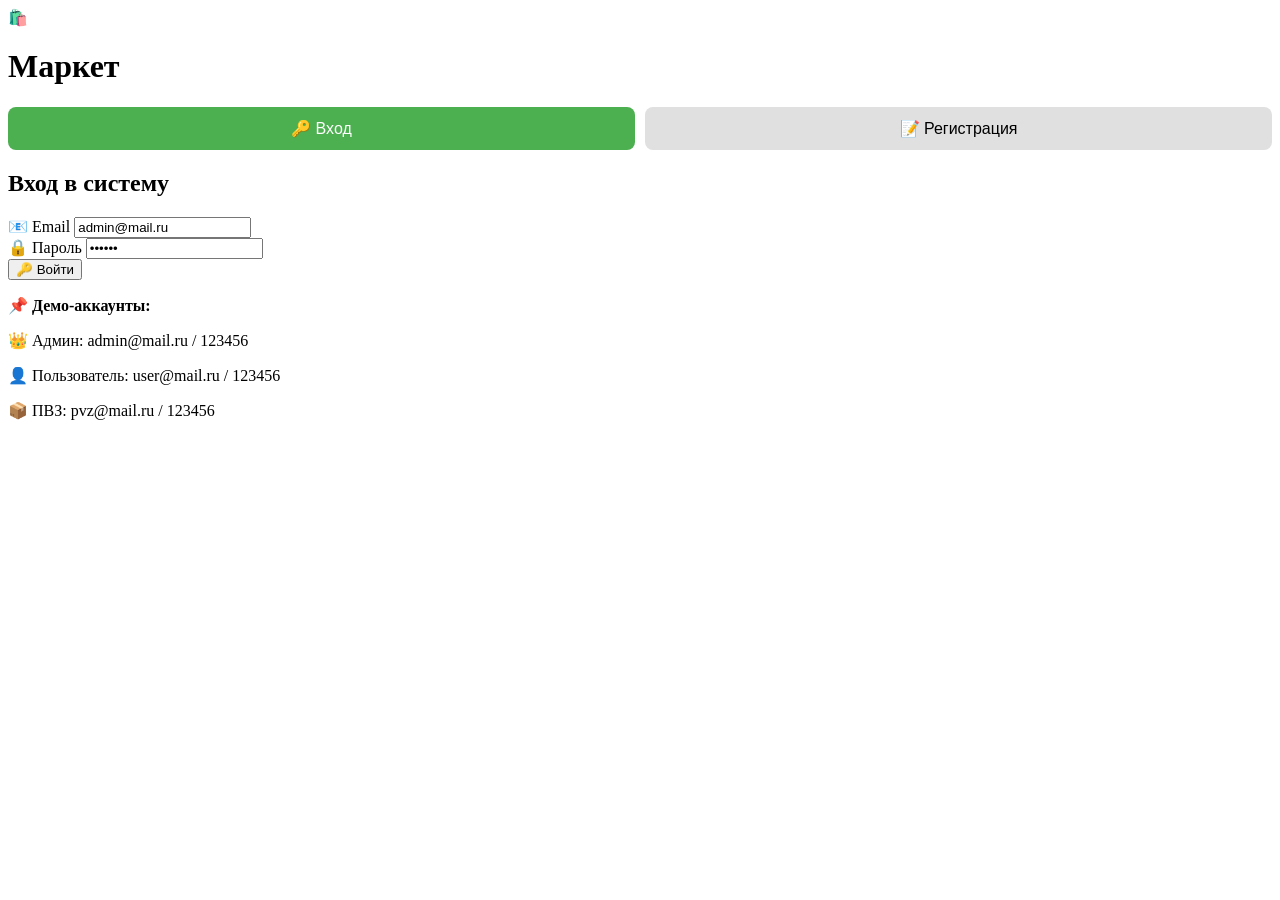
==== index.html @ 94daa826 "Create index.html" ====
<!DOCTYPE html>
<html lang="ru">
<head>
    <meta charset="UTF-8">
    <meta name="viewport" content="width=device-width, initial-scale=1.0">
    <title>Маркет - Вход</title>
    <link rel="stylesheet" href="css/style.css">
    <style>
        .tabs {
            display: flex;
            gap: 10px;
            margin-bottom: 20px;
        }
        .tab {
            flex: 1;
            padding: 12px;
            border: none;
            border-radius: 8px;
            font-size: 16px;
            cursor: pointer;
            background: #e0e0e0;
            transition: 0.3s;
            font-weight: 500;
        }
        .tab.active {
            background: #4CAF50;
            color: white;
        }
        .tab:hover:not(.active) {
            background: #d0d0d0;
        }
        .form {
            display: none;
        }
        .form.active {
            display: block;
        }
        .quick-login {
            margin-top: 15px;
            padding: 15px;
            background: #e8f5e9;
            border-radius: 8px;
            text-align: center;
        }
        .quick-login .btn {
            margin-top: 8px;
            width: 100%;
        }
    </style>
</head>
<body>
    <div class="container">
        <div class="logo">🛍️</div>
        <h1>Маркет</h1>

        <div class="tabs">
            <button class="tab active" onclick="switchTab('login')">🔑 Вход</button>
            <button class="tab" onclick="switchTab('register')">📝 Регистрация</button>
        </div>

        <!-- ВХОД -->
        <div class="form active" id="loginForm">
            <h2>Вход в систему</h2>
            <form onsubmit="handleLogin(event)">
                <div class="form-group">
                    <label>📧 Email</label>
                    <input type="email" id="loginEmail" value="admin@mail.ru" required>
                </div>
                <div class="form-group">
                    <label>🔒 Пароль</label>
                    <input type="password" id="loginPassword" value="123456" required>
                </div>
                <button type="submit" class="btn btn-green">🔑 Войти</button>
            </form>
            <div class="demo">
                <p><strong>📌 Демо-аккаунты:</strong></p>
                <p>👑 Админ: admin@mail.ru / 123456</p>
                <p>👤 Пользователь: user@mail.ru / 123456</p>
                <p>📦 ПВЗ: pvz@mail.ru / 123456</p>
            </div>
        </div>

        <!-- РЕГИСТРАЦИЯ -->
        <div class="form" id="registerForm">
            <h2>📝 Создать аккаунт</h2>
            <form onsubmit="handleRegister(event)">
                <div class="form-group">
                    <label>👤 Имя</label>
                    <input type="text" id="registerName" placeholder="Иван Петров" required>
                </div>
                <div class="form-group">
                    <label>📧 Email</label>
                    <input type="email" id="registerEmail" placeholder="example@mail.ru" required>
                </div>
                <div class="form-group">
                    <label>🔒 Пароль</label>
                    <input type="password" id="registerPassword" placeholder="Минимум 6 символов" minlength="6" required>
                </div>
                <div class="form-group">
                    <label>🎭 Роль</label>
                    <select id="registerRole">
                        <option value="user">👤 Пользователь</option>
                        <option value="pvz">📦 Сотрудник ПВЗ</option>
                    </select>
                </div>
                <button type="submit" class="btn btn-green">✅ Создать аккаунт</button>
            </form>
            <div style="margin-top:15px;text-align:center;font-size:13px;color:#666;">
                Уже есть аккаунт? <a href="#" onclick="switchTab('login')" style="color:#4CAF50;">Войти</a>
            </div>
        </div>
    </div>

    <script src="js/app.js"></script>
    <script>
        function switchTab(tab) {
            document.querySelectorAll('.tab').forEach(b => b.classList.remove('active'));
            document.querySelectorAll('.form').forEach(f => f.classList.remove('active'));
            document.querySelector(`[onclick="switchTab('${tab}')"]`).classList.add('active');
            document.getElementById(tab === 'login' ? 'loginForm' : 'registerForm').classList.add('active');
        }

        function handleLogin(e) {
            e.preventDefault();
            const email = document.getElementById('loginEmail').value.trim();
            const password = document.getElementById('loginPassword').value;
            const user = users.find(u => u.email === email && u.password === password);
            if (user) {
                localStorage.setItem('currentUser', JSON.stringify(user));
                localStorage.setItem('products', JSON.stringify(products));
                showNotification('✅ Добро пожаловать, ' + user.name + '!', 'success');
                setTimeout(() => {
                    window.location.href = user.role === 'admin' ? '/market/admin/dashboard.html' :
                                          user.role === 'pvz' ? '/market/pvz/dashboard.html' :
                                          '/market/user/profile.html';
                }, 500);
            } else {
                showNotification('❌ Неверный email или пароль!', 'error');
            }
        }

        function handleRegister(e) {
            e.preventDefault();
            const name = document.getElementById('registerName').value.trim();
            const email = document.getElementById('registerEmail').value.trim();
            const password = document.getElementById('registerPassword').value;
            const role = document.getElementById('registerRole').value;

            if (!name || !email || !password) {
                showNotification('Заполните все поля!', 'error');
                return;
            }
            if (password.length < 6) {
                showNotification('Пароль должен быть минимум 6 символов!', 'error');
                return;
            }
            if (users.find(u => u.email === email)) {
                showNotification('❌ Пользователь уже существует!', 'error');
                return;
            }

            const newUser = { id: nextUserId++, name, email, password, role };
            users.push(newUser);
            saveUsers();
            showNotification('✅ Аккаунт создан! Войдите.', 'success');
            switchTab('login');
            document.getElementById('loginEmail').value = email;
            document.getElementById('loginPassword').value = '';
        }

        document.addEventListener('DOMContentLoaded', function() {
            loadData();
            const saved = localStorage.getItem('currentUser');
            if (saved) {
                try {
                    const user = JSON.parse(saved);
                    const exists = users.find(u => u.email === user.email);
                    if (exists) {
                        const panel = document.createElement('div');
                        panel.className = 'quick-login';
                        panel.innerHTML = `
                            <p>👋 Вы уже авторизованы как <strong>${exists.name}</strong></p>
                            <button onclick="window.location.href='/market/${exists.role}/dashboard.html'" class="btn btn-blue">Продолжить</button>
                            <button onclick="localStorage.removeItem('currentUser');location.reload();" class="btn btn-red">Выйти</button>
                        `;
                        document.querySelector('.form').after(panel);
                    }
                } catch (e) {}
            }
            console.log('🛍️ Маркет загружен!');
            console.log('👥 Пользователей:', users.length);
            console.log('📦 Товаров:', products.length);
        });
    </script>
</body>
</html>
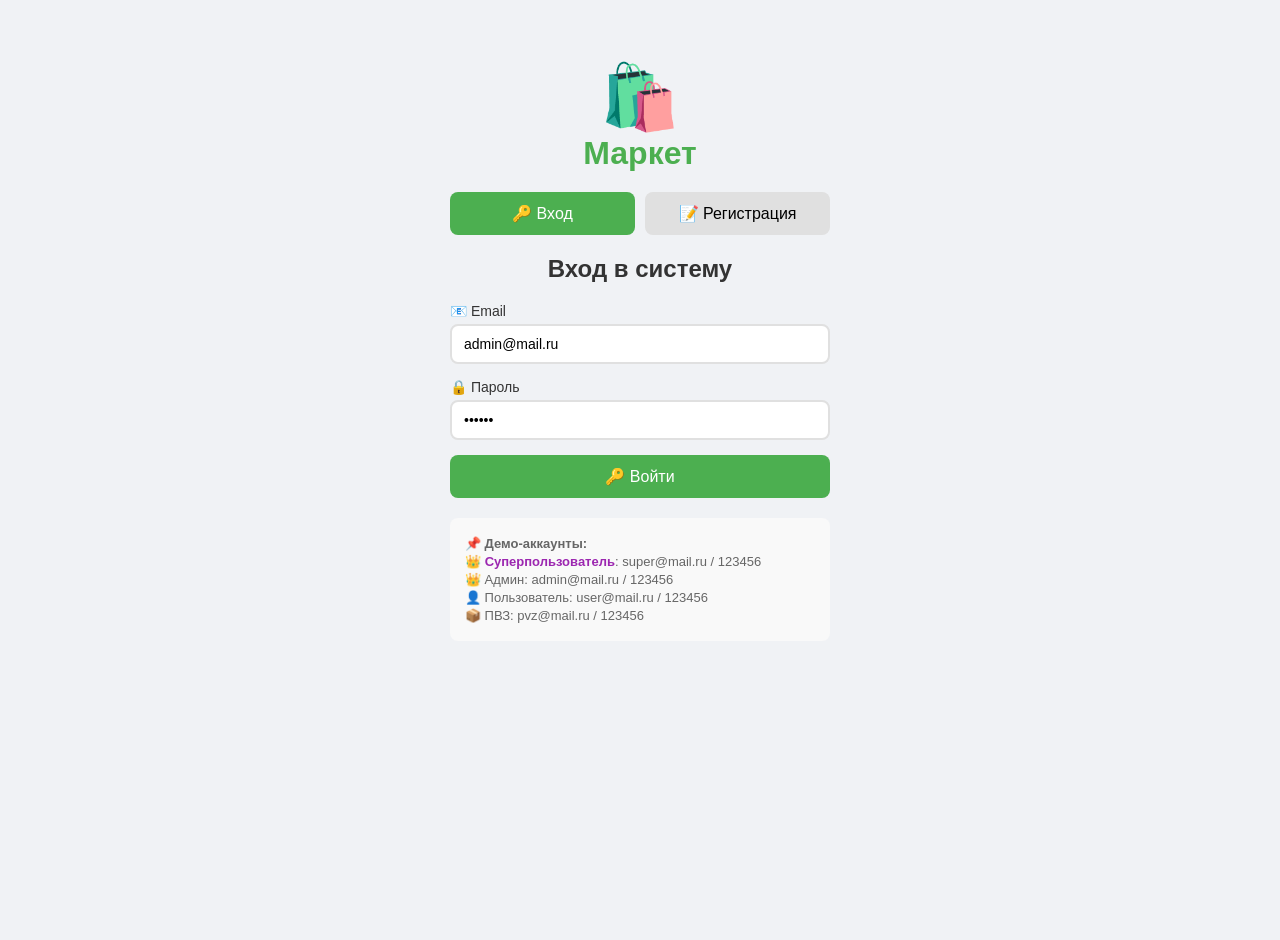
==== commit 16048db4: "Update index.html" ====
--- a/index.html
+++ b/index.html
@@ -46,6 +46,19 @@
             margin-top: 8px;
             width: 100%;
         }
+        .super-badge {
+            display: inline-block;
+            background: #9C27B0;
+            color: white;
+            font-size: 11px;
+            padding: 2px 10px;
+            border-radius: 12px;
+            margin-left: 5px;
+        }
+        .demo .super {
+            color: #9C27B0;
+            font-weight: 600;
+        }
     </style>
 </head>
 <body>
@@ -58,7 +71,7 @@
             <button class="tab" onclick="switchTab('register')">📝 Регистрация</button>
         </div>
 
-        <!-- ВХОД -->
+        <!-- ===== ВХОД ===== -->
         <div class="form active" id="loginForm">
             <h2>Вход в систему</h2>
             <form onsubmit="handleLogin(event)">
@@ -74,13 +87,14 @@
             </form>
             <div class="demo">
                 <p><strong>📌 Демо-аккаунты:</strong></p>
+                <p>👑 <span class="super">Суперпользователь</span>: super@mail.ru / 123456</p>
                 <p>👑 Админ: admin@mail.ru / 123456</p>
                 <p>👤 Пользователь: user@mail.ru / 123456</p>
                 <p>📦 ПВЗ: pvz@mail.ru / 123456</p>
             </div>
         </div>
 
-        <!-- РЕГИСТРАЦИЯ -->
+        <!-- ===== РЕГИСТРАЦИЯ ===== -->
         <div class="form" id="registerForm">
             <h2>📝 Создать аккаунт</h2>
             <form onsubmit="handleRegister(event)">
@@ -113,6 +127,9 @@
 
     <script src="js/app.js"></script>
     <script>
+        // =============================================
+        // ПЕРЕКЛЮЧЕНИЕ ВКЛАДОК
+        // =============================================
         function switchTab(tab) {
             document.querySelectorAll('.tab').forEach(b => b.classList.remove('active'));
             document.querySelectorAll('.form').forEach(f => f.classList.remove('active'));
@@ -120,27 +137,44 @@
             document.getElementById(tab === 'login' ? 'loginForm' : 'registerForm').classList.add('active');
         }
 
+        // =============================================
+        // ВХОД
+        // =============================================
         function handleLogin(e) {
             e.preventDefault();
             const email = document.getElementById('loginEmail').value.trim();
             const password = document.getElementById('loginPassword').value;
+            
             const user = users.find(u => u.email === email && u.password === password);
+            
             if (user) {
                 localStorage.setItem('currentUser', JSON.stringify(user));
                 localStorage.setItem('products', JSON.stringify(products));
                 showNotification('✅ Добро пожаловать, ' + user.name + '!', 'success');
+                
                 setTimeout(() => {
-                    window.location.href = user.role === 'admin' ? '/market/admin/dashboard.html' :
-                                          user.role === 'pvz' ? '/market/pvz/dashboard.html' :
-                                          '/market/user/profile.html';
+                    // Перенаправление в зависимости от роли
+                    if (user.role === 'super') {
+                        window.location.href = '/market/super/dashboard.html';
+                    } else if (user.role === 'admin') {
+                        window.location.href = '/market/admin/dashboard.html';
+                    } else if (user.role === 'pvz') {
+                        window.location.href = '/market/pvz/dashboard.html';
+                    } else {
+                        window.location.href = '/market/user/profile.html';
+                    }
                 }, 500);
             } else {
                 showNotification('❌ Неверный email или пароль!', 'error');
             }
         }
 
+        // =============================================
+        // РЕГИСТРАЦИЯ
+        // =============================================
         function handleRegister(e) {
             e.preventDefault();
+            
             const name = document.getElementById('registerName').value.trim();
             const email = document.getElementById('registerEmail').value.trim();
             const password = document.getElementById('registerPassword').value;
@@ -159,17 +193,30 @@
                 return;
             }
 
-            const newUser = { id: nextUserId++, name, email, password, role };
+            const newUser = { 
+                id: nextUserId++, 
+                name, 
+                email, 
+                password, 
+                role: role || 'user' 
+            };
             users.push(newUser);
             saveUsers();
+            
             showNotification('✅ Аккаунт создан! Войдите.', 'success');
             switchTab('login');
             document.getElementById('loginEmail').value = email;
             document.getElementById('loginPassword').value = '';
-        }
-
+            document.getElementById('registerName').value = '';
+            document.getElementById('registerPassword').value = '';
+        }
+
+        // =============================================
+        // ПРОВЕРКА АВТОРИЗАЦИИ
+        // =============================================
         document.addEventListener('DOMContentLoaded', function() {
             loadData();
+            
             const saved = localStorage.getItem('currentUser');
             if (saved) {
                 try {
@@ -179,18 +226,44 @@
                         const panel = document.createElement('div');
                         panel.className = 'quick-login';
                         panel.innerHTML = `
-                            <p>👋 Вы уже авторизованы как <strong>${exists.name}</strong></p>
-                            <button onclick="window.location.href='/market/${exists.role}/dashboard.html'" class="btn btn-blue">Продолжить</button>
-                            <button onclick="localStorage.removeItem('currentUser');location.reload();" class="btn btn-red">Выйти</button>
+                            <p>👋 Вы уже авторизованы как <strong>${exists.name}</strong>
+                            ${exists.role === 'super' ? '<span class="super-badge">👑 SUPER</span>' : ''}
+                            </p>
+                            <button onclick="goToDashboard()" class="btn btn-blue">Продолжить</button>
+                            <button onclick="logout()" class="btn btn-red">Выйти</button>
                         `;
                         document.querySelector('.form').after(panel);
                     }
                 } catch (e) {}
             }
+
             console.log('🛍️ Маркет загружен!');
             console.log('👥 Пользователей:', users.length);
             console.log('📦 Товаров:', products.length);
+            console.log('📋 Заказов:', orders.length);
+            console.log('👑 Суперпользователь: super@mail.ru / 123456');
         });
+
+        // =============================================
+        // ВСПОМОГАТЕЛЬНЫЕ ФУНКЦИИ
+        // =============================================
+        function goToDashboard() {
+            const user = JSON.parse(localStorage.getItem('currentUser'));
+            if (user.role === 'super') {
+                window.location.href = '/market/super/dashboard.html';
+            } else if (user.role === 'admin') {
+                window.location.href = '/market/admin/dashboard.html';
+            } else if (user.role === 'pvz') {
+                window.location.href = '/market/pvz/dashboard.html';
+            } else {
+                window.location.href = '/market/user/profile.html';
+            }
+        }
+
+        function logout() {
+            localStorage.removeItem('currentUser');
+            location.reload();
+        }
     </script>
 </body>
 </html>
--- a/css/style.css
+++ b/css/style.css
@@ -0,0 +1,378 @@
+* {
+    margin: 0;
+    padding: 0;
+    box-sizing: border-box;
+}
+
+body {
+    font-family: 'Segoe UI', Tahoma, Geneva, Verdana, sans-serif;
+    background: #f0f2f5;
+    color: #333;
+    min-height: 100vh;
+}
+
+.container {
+    max-width: 420px;
+    margin: 40px auto;
+    padding: 20px;
+}
+
+.logo {
+    font-size: 64px;
+    text-align: center;
+}
+
+h1 {
+    text-align: center;
+    color: #4CAF50;
+    margin-bottom: 20px;
+    font-size: 32px;
+}
+
+h2 {
+    text-align: center;
+    margin-bottom: 20px;
+    color: #333;
+}
+
+.form-group {
+    margin-bottom: 15px;
+}
+
+.form-group label {
+    display: block;
+    margin-bottom: 5px;
+    font-weight: 500;
+    font-size: 14px;
+}
+
+.form-group input,
+.form-group select {
+    width: 100%;
+    padding: 10px 12px;
+    border: 2px solid #e0e0e0;
+    border-radius: 8px;
+    font-size: 14px;
+}
+
+.form-group input:focus,
+.form-group select:focus {
+    outline: none;
+    border-color: #4CAF50;
+}
+
+.btn {
+    padding: 12px 24px;
+    border: none;
+    border-radius: 8px;
+    font-size: 16px;
+    cursor: pointer;
+    transition: 0.3s;
+    color: white;
+    font-weight: 500;
+}
+
+.btn-green {
+    background: #4CAF50;
+    width: 100%;
+}
+.btn-green:hover {
+    background: #388E3C;
+}
+
+.btn-blue {
+    background: #2196F3;
+}
+.btn-blue:hover {
+    background: #0b7dda;
+}
+
+.btn-red {
+    background: #f44336;
+}
+.btn-red:hover {
+    background: #d32f2f;
+}
+
+.btn-small {
+    padding: 5px 12px;
+    font-size: 13px;
+    border: none;
+    border-radius: 4px;
+    cursor: pointer;
+    color: white;
+}
+.btn-small.orange { background: #FF9800; }
+.btn-small.orange:hover { background: #e68900; }
+.btn-small.red { background: #f44336; }
+.btn-small.red:hover { background: #d32f2f; }
+
+.demo {
+    margin-top: 20px;
+    padding: 15px;
+    background: #f9f9f9;
+    border-radius: 8px;
+    font-size: 13px;
+    color: #666;
+}
+
+.demo p {
+    margin: 3px 0;
+}
+
+.card {
+    background: white;
+    padding: 24px;
+    border-radius: 12px;
+    box-shadow: 0 2px 8px rgba(0,0,0,0.08);
+    margin-bottom: 20px;
+}
+
+.card h2 {
+    text-align: left;
+    margin-bottom: 15px;
+}
+
+header {
+    background: white;
+    padding: 15px 30px;
+    box-shadow: 0 2px 8px rgba(0,0,0,0.1);
+    display: flex;
+    justify-content: space-between;
+    align-items: center;
+    flex-wrap: wrap;
+    gap: 10px;
+}
+
+header .logo {
+    font-size: 24px;
+    font-weight: bold;
+    color: #4CAF50;
+}
+
+header nav {
+    display: flex;
+    gap: 10px;
+    align-items: center;
+    flex-wrap: wrap;
+}
+
+header nav a {
+    text-decoration: none;
+    color: #333;
+    padding: 8px 16px;
+    border-radius: 6px;
+    transition: 0.3s;
+    font-size: 14px;
+}
+
+header nav a:hover {
+    background: #f0f0f0;
+}
+
+header nav a.active {
+    background: #e8f5e9;
+    color: #4CAF50;
+}
+
+header nav .btn {
+    padding: 6px 14px;
+    font-size: 13px;
+}
+
+main {
+    max-width: 1200px;
+    margin: 30px auto;
+    padding: 0 20px;
+}
+
+main h1 {
+    text-align: left;
+    margin-bottom: 20px;
+}
+
+table {
+    width: 100%;
+    border-collapse: collapse;
+    margin-top: 10px;
+}
+
+table th {
+    background: #4CAF50;
+    color: white;
+    padding: 12px;
+    text-align: left;
+}
+
+table td {
+    padding: 12px;
+    border-bottom: 1px solid #eee;
+}
+
+table tr:hover {
+    background: #f9f9f9;
+}
+
+.status {
+    padding: 4px 12px;
+    border-radius: 20px;
+    font-size: 12px;
+    font-weight: 500;
+}
+.status-new { background: #2196F3; color: white; }
+.status-processing { background: #FF9800; color: white; }
+.status-delivery { background: #9C27B0; color: white; }
+.status-pvz { background: #4CAF50; color: white; }
+.status-completed { background: #607D8B; color: white; }
+
+.stats-grid {
+    display: grid;
+    grid-template-columns: repeat(auto-fit, minmax(150px, 1fr));
+    gap: 15px;
+    margin-bottom: 20px;
+}
+
+.stat-item {
+    background: white;
+    padding: 15px;
+    border-radius: 10px;
+    text-align: center;
+    box-shadow: 0 2px 8px rgba(0,0,0,0.08);
+}
+
+.stat-item .number {
+    font-size: 28px;
+    font-weight: bold;
+    color: #4CAF50;
+}
+
+.stat-item .label {
+    color: #666;
+    font-size: 13px;
+    margin-top: 4px;
+}
+
+.products-grid {
+    display: grid;
+    grid-template-columns: repeat(auto-fill, minmax(220px, 1fr));
+    gap: 20px;
+}
+
+.product-card {
+    background: white;
+    border-radius: 12px;
+    padding: 20px;
+    box-shadow: 0 2px 8px rgba(0,0,0,0.08);
+    transition: transform 0.3s;
+}
+
+.product-card:hover {
+    transform: translateY(-4px);
+}
+
+.product-card h3 {
+    font-size: 16px;
+    margin-bottom: 8px;
+}
+
+.product-card .price {
+    font-size: 22px;
+    font-weight: bold;
+    color: #4CAF50;
+    margin: 10px 0;
+}
+
+.product-card .desc {
+    font-size: 13px;
+    color: #666;
+}
+
+.product-card .btn {
+    width: 100%;
+    margin-top: 10px;
+}
+
+.order-card {
+    background: white;
+    border-radius: 8px;
+    padding: 15px;
+    margin-bottom: 12px;
+    box-shadow: 0 2px 8px rgba(0,0,0,0.08);
+    border-left: 4px solid #4CAF50;
+}
+
+.order-card .header {
+    display: flex;
+    justify-content: space-between;
+    align-items: center;
+    flex-wrap: wrap;
+    gap: 10px;
+    margin-bottom: 10px;
+}
+
+.order-card .id {
+    font-weight: bold;
+    font-size: 16px;
+}
+
+.order-card .date {
+    color: #666;
+    font-size: 13px;
+}
+
+.order-card .total {
+    font-weight: bold;
+    color: #4CAF50;
+    font-size: 18px;
+}
+
+.empty-state {
+    text-align: center;
+    padding: 40px 20px;
+}
+
+.empty-state p {
+    font-size: 18px;
+    color: #666;
+    margin-bottom: 15px;
+}
+
+.notification {
+    position: fixed;
+    bottom: 20px;
+    left: 50%;
+    transform: translateX(-50%);
+    padding: 12px 24px;
+    border-radius: 8px;
+    color: white;
+    font-weight: 500;
+    z-index: 9999;
+    animation: slideUp 0.3s ease;
+    max-width: 90%;
+    text-align: center;
+}
+.notification.success { background: #4CAF50; }
+.notification.error { background: #f44336; }
+.notification.info { background: #2196F3; }
+
+@keyframes slideUp {
+    from { opacity: 0; transform: translateX(-50%) translateY(20px); }
+    to { opacity: 1; transform: translateX(-50%) translateY(0); }
+}
+
+@media (max-width: 768px) {
+    header {
+        flex-direction: column;
+        padding: 10px;
+    }
+    header nav {
+        justify-content: center;
+    }
+    .products-grid {
+        grid-template-columns: repeat(auto-fill, minmax(160px, 1fr));
+    }
+    .container {
+        margin: 20px auto;
+        padding: 10px;
+    }
+}
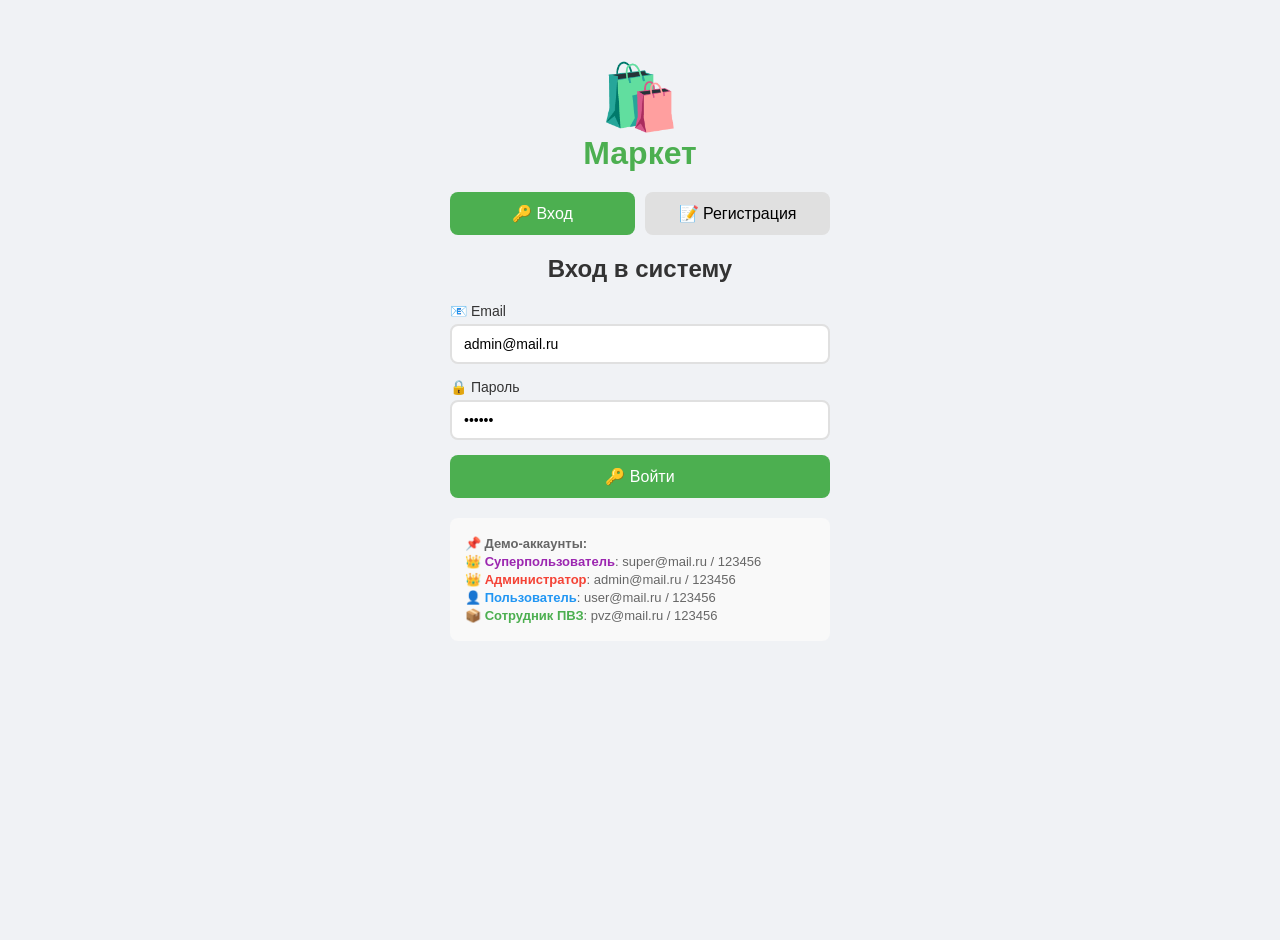
==== commit f1a1cb94: "Update index.html" ====
--- a/index.html
+++ b/index.html
@@ -59,6 +59,18 @@
             color: #9C27B0;
             font-weight: 600;
         }
+        .demo .admin {
+            color: #f44336;
+            font-weight: 600;
+        }
+        .demo .user {
+            color: #2196F3;
+            font-weight: 600;
+        }
+        .demo .pvz {
+            color: #4CAF50;
+            font-weight: 600;
+        }
     </style>
 </head>
 <body>
@@ -74,30 +86,30 @@
         <!-- ===== ВХОД ===== -->
         <div class="form active" id="loginForm">
             <h2>Вход в систему</h2>
-            <form onsubmit="handleLogin(event)">
+            <form id="loginFormSubmit">
                 <div class="form-group">
                     <label>📧 Email</label>
-                    <input type="email" id="loginEmail" value="admin@mail.ru" required>
+                    <input type="email" id="loginEmail" placeholder="example@mail.ru" value="admin@mail.ru" required>
                 </div>
                 <div class="form-group">
                     <label>🔒 Пароль</label>
-                    <input type="password" id="loginPassword" value="123456" required>
-                </div>
-                <button type="submit" class="btn btn-green">🔑 Войти</button>
+                    <input type="password" id="loginPassword" placeholder="Введите пароль" value="123456" required>
+                </div>
+                <button type="submit" class="btn btn-green" id="loginBtn">🔑 Войти</button>
             </form>
             <div class="demo">
                 <p><strong>📌 Демо-аккаунты:</strong></p>
                 <p>👑 <span class="super">Суперпользователь</span>: super@mail.ru / 123456</p>
-                <p>👑 Админ: admin@mail.ru / 123456</p>
-                <p>👤 Пользователь: user@mail.ru / 123456</p>
-                <p>📦 ПВЗ: pvz@mail.ru / 123456</p>
+                <p>👑 <span class="admin">Администратор</span>: admin@mail.ru / 123456</p>
+                <p>👤 <span class="user">Пользователь</span>: user@mail.ru / 123456</p>
+                <p>📦 <span class="pvz">Сотрудник ПВЗ</span>: pvz@mail.ru / 123456</p>
             </div>
         </div>
 
         <!-- ===== РЕГИСТРАЦИЯ ===== -->
         <div class="form" id="registerForm">
             <h2>📝 Создать аккаунт</h2>
-            <form onsubmit="handleRegister(event)">
+            <form id="registerFormSubmit">
                 <div class="form-group">
                     <label>👤 Имя</label>
                     <input type="text" id="registerName" placeholder="Иван Петров" required>
@@ -138,22 +150,30 @@
         }
 
         // =============================================
-        // ВХОД
-        // =============================================
-        function handleLogin(e) {
+        // ВХОД (ИСПРАВЛЕНО!)
+        // =============================================
+        document.getElementById('loginFormSubmit').addEventListener('submit', function(e) {
             e.preventDefault();
+
             const email = document.getElementById('loginEmail').value.trim();
             const password = document.getElementById('loginPassword').value;
-            
+            const btn = document.getElementById('loginBtn');
+
+            btn.innerHTML = '⏳ Вход...';
+            btn.disabled = true;
+
+            // Ищем пользователя
             const user = users.find(u => u.email === email && u.password === password);
-            
+
             if (user) {
                 localStorage.setItem('currentUser', JSON.stringify(user));
                 localStorage.setItem('products', JSON.stringify(products));
                 showNotification('✅ Добро пожаловать, ' + user.name + '!', 'success');
                 
+                btn.innerHTML = '🔑 Войти';
+                btn.disabled = false;
+
                 setTimeout(() => {
-                    // Перенаправление в зависимости от роли
                     if (user.role === 'super') {
                         window.location.href = '/market/super/dashboard.html';
                     } else if (user.role === 'admin') {
@@ -166,13 +186,15 @@
                 }, 500);
             } else {
                 showNotification('❌ Неверный email или пароль!', 'error');
-            }
-        }
+                btn.innerHTML = '🔑 Войти';
+                btn.disabled = false;
+            }
+        });
 
         // =============================================
         // РЕГИСТРАЦИЯ
         // =============================================
-        function handleRegister(e) {
+        document.getElementById('registerFormSubmit').addEventListener('submit', function(e) {
             e.preventDefault();
             
             const name = document.getElementById('registerName').value.trim();
@@ -209,7 +231,7 @@
             document.getElementById('loginPassword').value = '';
             document.getElementById('registerName').value = '';
             document.getElementById('registerPassword').value = '';
-        }
+        });
 
         // =============================================
         // ПРОВЕРКА АВТОРИЗАЦИИ
@@ -241,7 +263,6 @@
             console.log('👥 Пользователей:', users.length);
             console.log('📦 Товаров:', products.length);
             console.log('📋 Заказов:', orders.length);
-            console.log('👑 Суперпользователь: super@mail.ru / 123456');
         });
 
         // =============================================
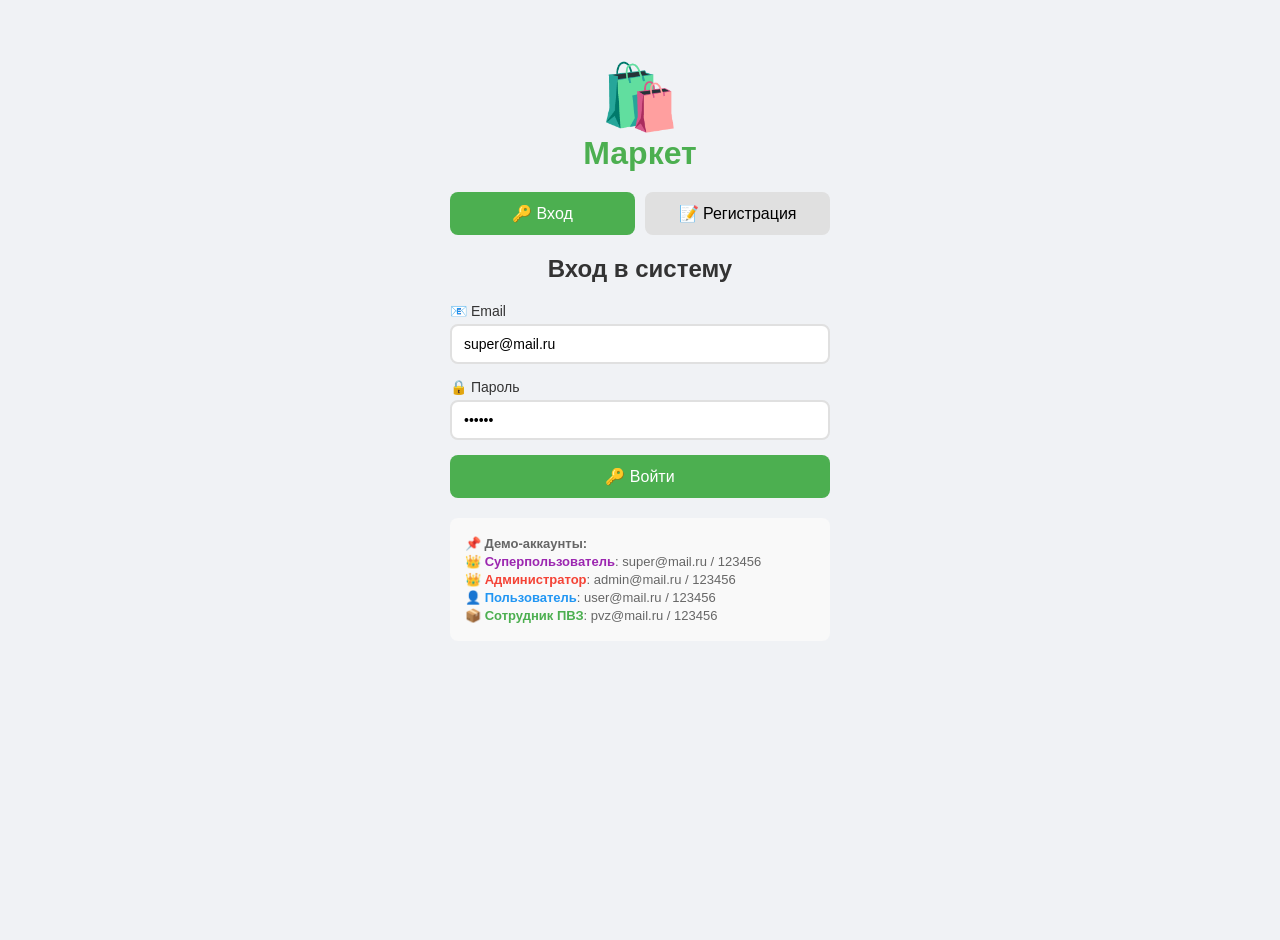
==== commit e9aae7af: "Update index.html" ====
--- a/index.html
+++ b/index.html
@@ -55,22 +55,10 @@
             border-radius: 12px;
             margin-left: 5px;
         }
-        .demo .super {
-            color: #9C27B0;
-            font-weight: 600;
-        }
-        .demo .admin {
-            color: #f44336;
-            font-weight: 600;
-        }
-        .demo .user {
-            color: #2196F3;
-            font-weight: 600;
-        }
-        .demo .pvz {
-            color: #4CAF50;
-            font-weight: 600;
-        }
+        .demo .super { color: #9C27B0; font-weight: 600; }
+        .demo .admin { color: #f44336; font-weight: 600; }
+        .demo .user { color: #2196F3; font-weight: 600; }
+        .demo .pvz { color: #4CAF50; font-weight: 600; }
     </style>
 </head>
 <body>
@@ -89,7 +77,7 @@
             <form id="loginFormSubmit">
                 <div class="form-group">
                     <label>📧 Email</label>
-                    <input type="email" id="loginEmail" placeholder="example@mail.ru" value="admin@mail.ru" required>
+                    <input type="email" id="loginEmail" placeholder="example@mail.ru" value="super@mail.ru" required>
                 </div>
                 <div class="form-group">
                     <label>🔒 Пароль</label>
@@ -150,7 +138,7 @@
         }
 
         // =============================================
-        // ВХОД (ИСПРАВЛЕНО!)
+        // ВХОД
         // =============================================
         document.getElementById('loginFormSubmit').addEventListener('submit', function(e) {
             e.preventDefault();
@@ -162,8 +150,12 @@
             btn.innerHTML = '⏳ Вход...';
             btn.disabled = true;
 
-            // Ищем пользователя
+            console.log('🔍 Ищем пользователя:', email);
+            console.log('📋 Все пользователи:', users);
+
             const user = users.find(u => u.email === email && u.password === password);
+
+            console.log('👤 Найден пользователь:', user);
 
             if (user) {
                 localStorage.setItem('currentUser', JSON.stringify(user));
@@ -238,6 +230,8 @@
         // =============================================
         document.addEventListener('DOMContentLoaded', function() {
             loadData();
+            
+            console.log('📋 Загружены пользователи:', users);
             
             const saved = localStorage.getItem('currentUser');
             if (saved) {
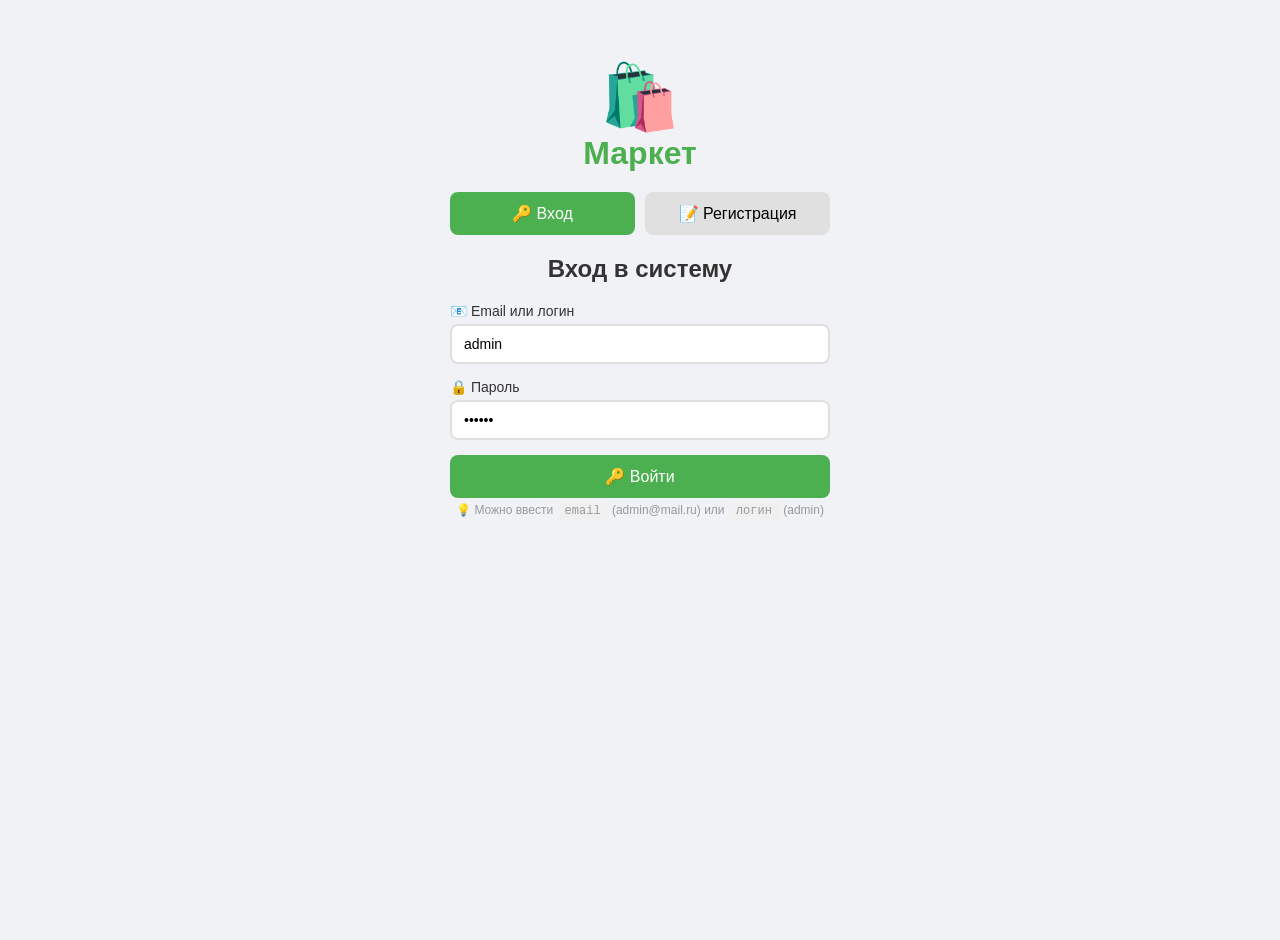
==== commit 643791dd: "Update index.html" ====
--- a/index.html
+++ b/index.html
@@ -55,10 +55,18 @@
             border-radius: 12px;
             margin-left: 5px;
         }
-        .demo .super { color: #9C27B0; font-weight: 600; }
-        .demo .admin { color: #f44336; font-weight: 600; }
-        .demo .user { color: #2196F3; font-weight: 600; }
-        .demo .pvz { color: #4CAF50; font-weight: 600; }
+        .login-hint {
+            font-size: 12px;
+            color: #999;
+            margin-top: 5px;
+            text-align: center;
+        }
+        .login-hint span {
+            background: #f0f0f0;
+            padding: 2px 8px;
+            border-radius: 4px;
+            font-family: monospace;
+        }
     </style>
 </head>
 <body>
@@ -76,8 +84,8 @@
             <h2>Вход в систему</h2>
             <form id="loginFormSubmit">
                 <div class="form-group">
-                    <label>📧 Email</label>
-                    <input type="email" id="loginEmail" placeholder="example@mail.ru" value="super@mail.ru" required>
+                    <label>📧 Email или логин</label>
+                    <input type="text" id="loginEmail" placeholder="example@mail.ru или admin" value="admin" required>
                 </div>
                 <div class="form-group">
                     <label>🔒 Пароль</label>
@@ -85,12 +93,8 @@
                 </div>
                 <button type="submit" class="btn btn-green" id="loginBtn">🔑 Войти</button>
             </form>
-            <div class="demo">
-                <p><strong>📌 Демо-аккаунты:</strong></p>
-                <p>👑 <span class="super">Суперпользователь</span>: super@mail.ru / 123456</p>
-                <p>👑 <span class="admin">Администратор</span>: admin@mail.ru / 123456</p>
-                <p>👤 <span class="user">Пользователь</span>: user@mail.ru / 123456</p>
-                <p>📦 <span class="pvz">Сотрудник ПВЗ</span>: pvz@mail.ru / 123456</p>
+            <div class="login-hint">
+                💡 Можно ввести <span>email</span> (admin@mail.ru) или <span>логин</span> (admin)
             </div>
         </div>
 
@@ -138,24 +142,36 @@
         }
 
         // =============================================
+        // ПОИСК ПОЛЬЗОВАТЕЛЯ ПО EMAIL ИЛИ ЛОГИНУ
+        // =============================================
+        function findUserByEmailOrLogin(input, password) {
+            input = input.trim().toLowerCase();
+            
+            let user = users.find(u => u.email.toLowerCase() === input && u.password === password);
+            if (user) return user;
+            
+            user = users.find(u => {
+                const login = u.email.split('@')[0].toLowerCase();
+                return login === input && u.password === password;
+            });
+            
+            return user;
+        }
+
+        // =============================================
         // ВХОД
         // =============================================
         document.getElementById('loginFormSubmit').addEventListener('submit', function(e) {
             e.preventDefault();
 
-            const email = document.getElementById('loginEmail').value.trim();
+            const input = document.getElementById('loginEmail').value.trim();
             const password = document.getElementById('loginPassword').value;
             const btn = document.getElementById('loginBtn');
 
             btn.innerHTML = '⏳ Вход...';
             btn.disabled = true;
 
-            console.log('🔍 Ищем пользователя:', email);
-            console.log('📋 Все пользователи:', users);
-
-            const user = users.find(u => u.email === email && u.password === password);
-
-            console.log('👤 Найден пользователь:', user);
+            const user = findUserByEmailOrLogin(input, password);
 
             if (user) {
                 localStorage.setItem('currentUser', JSON.stringify(user));
@@ -177,7 +193,7 @@
                     }
                 }, 500);
             } else {
-                showNotification('❌ Неверный email или пароль!', 'error');
+                showNotification('❌ Неверный email/логин или пароль!', 'error');
                 btn.innerHTML = '🔑 Войти';
                 btn.disabled = false;
             }
@@ -202,15 +218,15 @@
                 showNotification('Пароль должен быть минимум 6 символов!', 'error');
                 return;
             }
-            if (users.find(u => u.email === email)) {
-                showNotification('❌ Пользователь уже существует!', 'error');
+            if (users.find(u => u.email.toLowerCase() === email.toLowerCase())) {
+                showNotification('❌ Пользователь с таким email уже существует!', 'error');
                 return;
             }
 
             const newUser = { 
                 id: nextUserId++, 
                 name, 
-                email, 
+                email: email.toLowerCase(), 
                 password, 
                 role: role || 'user' 
             };
@@ -219,7 +235,7 @@
             
             showNotification('✅ Аккаунт создан! Войдите.', 'success');
             switchTab('login');
-            document.getElementById('loginEmail').value = email;
+            document.getElementById('loginEmail').value = email.split('@')[0];
             document.getElementById('loginPassword').value = '';
             document.getElementById('registerName').value = '';
             document.getElementById('registerPassword').value = '';
@@ -231,13 +247,11 @@
         document.addEventListener('DOMContentLoaded', function() {
             loadData();
             
-            console.log('📋 Загружены пользователи:', users);
-            
             const saved = localStorage.getItem('currentUser');
             if (saved) {
                 try {
                     const user = JSON.parse(saved);
-                    const exists = users.find(u => u.email === user.email);
+                    const exists = users.find(u => u.id === user.id);
                     if (exists) {
                         const panel = document.createElement('div');
                         panel.className = 'quick-login';
